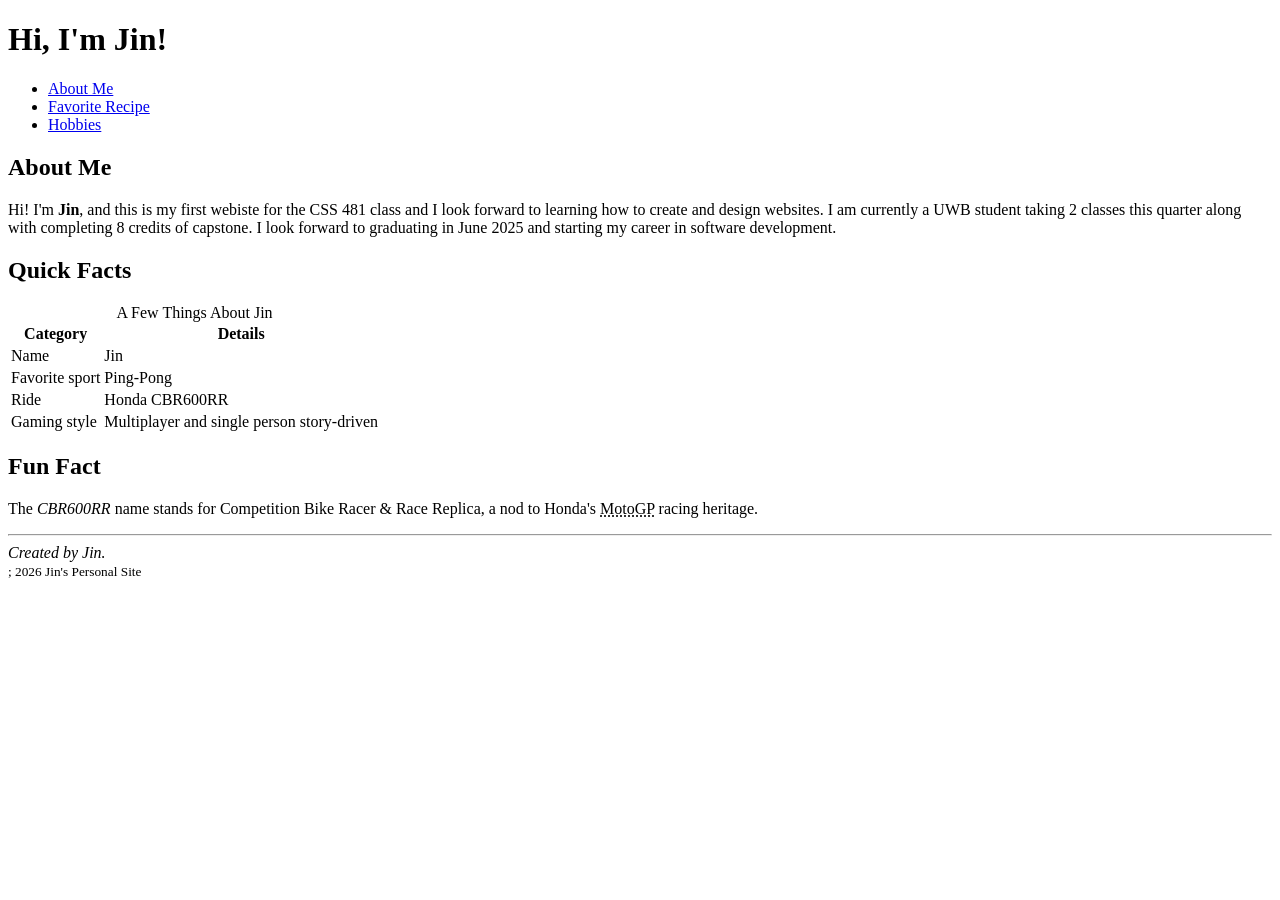
==== index.html @ 7e696fa6 "add html" ====
<!DOCTYPE html>
<html lang="en">
  <head>
    <meta charset="UTF-8" />
    <meta name="viewport" content="width=device-width, initial-scale=1.0" />
    <title>About Jin | Personal Site</title>
  </head>
  <body>
    <header>
      <h1>Hi, I'm Jin!</h1>
      <nav>
        <ul>
          <li><a href="index.html">About Me</a></li>
          <li><a href="recipe.html">Favorite Recipe</a></li>
          <li><a href="hobbies.html">Hobbies</a></li>
        </ul>
      </nav>
    </header>

    <main>
      <section>
        <h2>About Me</h2>
        <p>
          Hi! I'm <strong>Jin</strong>, and this is my first webiste for the CSS 481 class and I look forward to 
          learning how to create and design websites. I am currently a UWB student taking 2 classes this quarter along with completing 8 credits of capstone. I look forward to graduating in June 2025 and starting my career in software development.
        </p>
      </section>

      <section>
        <h2>Quick Facts</h2>
        <table>
          <caption>A Few Things About Jin</caption>
          <thead>
            <tr>
              <th>Category</th>
              <th>Details</th>
            </tr>
          </thead>
          <tbody>
            <tr>
              <td>Name</td>
              <td>Jin</td>
            </tr>
            <tr>
              <td>Favorite sport</td>
              <td>Ping-Pong</td>
            </tr>
            <tr>
              <td>Ride</td>
              <td>Honda CBR600RR</td>
            </tr>
            <tr>
              <td>Gaming style</td>
              <td>Multiplayer and single person story-driven</td>
            </tr>
          </tbody>
        </table>
      </section>

    </main>

    <aside>
      <h2>Fun Fact</h2>
      <p>
        The <dfn>CBR600RR</dfn> name stands for
        Competition Bike Racer &
        Race Replica, a nod to Honda's
        <abbr title="MotoGP World Championship">MotoGP</abbr> racing heritage.
      </p>
    </aside>

    <footer>
      <hr />
      <address>
        Created by Jin.
      </address>
      <small>; 2026 Jin's Personal Site</small>
    </footer>
  </body>
</html>
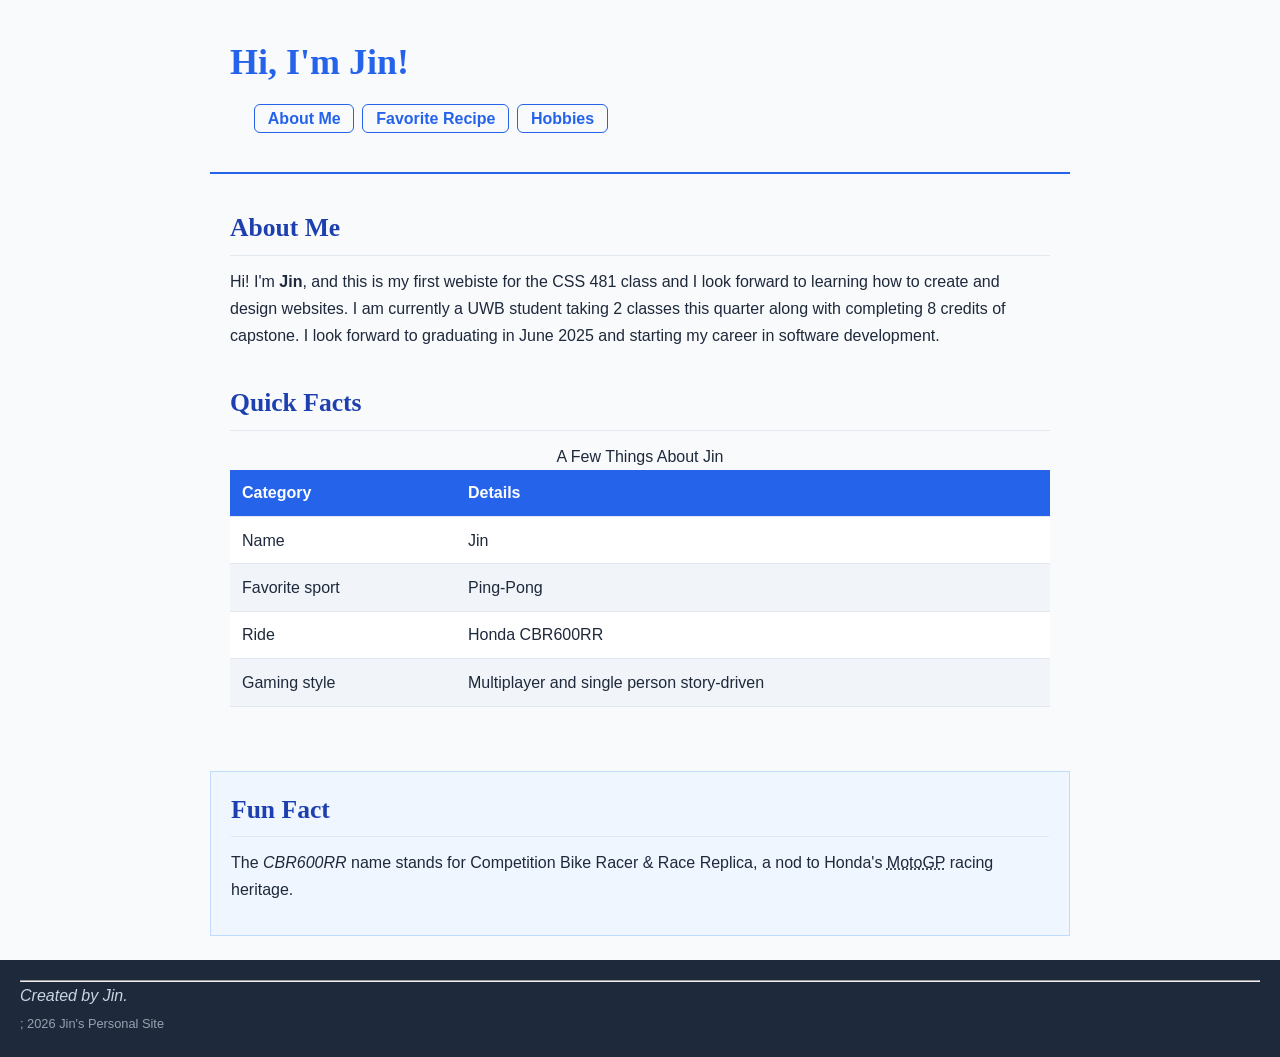
==== commit d5985f94: "adding styles.css" ====
--- a/index.html
+++ b/index.html
@@ -4,6 +4,7 @@
     <meta charset="UTF-8" />
     <meta name="viewport" content="width=device-width, initial-scale=1.0" />
     <title>About Jin | Personal Site</title>
+    <link rel="stylesheet" href="styles.css" />
   </head>
   <body>
     <header>
--- a/styles.css
+++ b/styles.css
@@ -0,0 +1,198 @@
+* {
+  box-sizing: border-box;
+  margin: 0;
+  padding: 0;
+}
+
+body {
+  font-family: "Trebuchet MS", Helvetica, sans-serif;
+  font-size: 1rem;
+  line-height: 1.7;
+  color: #1e293b;
+  background-color: #f8fafc;
+  min-height: 100vh;
+  display: flex;
+  flex-direction: column;
+}
+
+header, main, aside, footer {
+  width: 100%;
+  max-width: 860px;
+  margin-left: auto;
+  margin-right: auto;
+  padding-left: 1.25rem;
+  padding-right: 1.25rem;
+}
+
+header {
+  padding-top: 2rem;
+  padding-bottom: 1.5rem;
+  border-bottom: 2px solid #2563eb;
+}
+
+header h1 {
+  font-family: Georgia, serif;
+  font-size: 2.25rem;
+  color: #2563eb;
+  margin-bottom: 0.75rem;
+}
+
+nav ul {
+  list-style: none;
+  display: flex;
+  flex-wrap: wrap;
+  gap: 0.5rem;
+}
+
+nav ul li a {
+  text-decoration: none;
+  color: #2563eb;
+  font-weight: bold;
+  padding: 0.3rem 0.8rem;
+  border: 1px solid #2563eb;
+  border-radius: 6px;
+}
+
+nav ul li a:hover {
+  background-color: #2563eb;
+  color: #ffffff;
+}
+
+main {
+  flex: 1;
+  padding-top: 2rem;
+  padding-bottom: 2rem;
+}
+
+h2 {
+  font-family: Georgia, serif;
+  font-size: 1.6rem;
+  color: #1e40af;
+  margin-bottom: 0.75rem;
+  border-bottom: 1px solid #e2e8f0;
+  padding-bottom: 0.3rem;
+}
+
+h3 {
+  font-size: 1.3rem;
+  color: #1e293b;
+  margin-top: 1.5rem;
+  margin-bottom: 0.5rem;
+}
+
+h4 {
+  font-size: 1rem;
+  color: #64748b;
+  margin-top: 1.25rem;
+  margin-bottom: 0.4rem;
+  text-transform: uppercase;
+  letter-spacing: 0.05em;
+}
+
+p {
+  margin-bottom: 1rem;
+}
+
+section {
+  margin-bottom: 2rem;
+}
+
+ul, ol {
+  padding-left: 1.5rem;
+  margin-bottom: 1rem;
+}
+
+table {
+  width: 100%;
+  border-collapse: collapse;
+  margin-bottom: 1.25rem;
+  background-color: #ffffff;
+  overflow: hidden;
+}
+
+thead {
+  background-color: #2563eb;
+  color: #ffffff;
+}
+
+th, td {
+  padding: 0.6rem 0.75rem;
+  text-align: left;
+  border-bottom: 1px solid #e2e8f0;
+}
+
+tbody tr:nth-child(even) {
+  background-color: #f1f5f9;
+}
+
+
+blockquote {
+  border-left: 4px solid #2563eb;
+  padding: 0.75rem 1rem;
+  margin: 1rem 0;
+  background-color: #eff6ff;
+  font-style: italic;
+  color: #64748b;
+}
+
+details {
+  border: 1px solid #e2e8f0;
+  padding: 0.75rem 1rem;
+  margin-bottom: 1rem;
+}
+
+summary {
+  cursor: pointer;
+  font-weight: bold;
+  color: #2563eb;
+}
+
+mark {
+  background-color: #fef9c3;
+}
+
+abbr {
+  text-decoration: underline dotted;
+  cursor: help;
+}
+
+
+aside {
+  background-color: #eff6ff;
+  border: 1px solid #bfdbfe;
+  padding: 1rem 1.25rem;
+  margin-bottom: 1.5rem;
+}
+
+
+footer {
+  background-color: #1e293b;
+  color: #cbd5e1;
+  padding-top: 1.25rem;
+  padding-bottom: 1.25rem;
+  max-width: 100%;
+}
+
+small {
+  font-size: 0.8rem;
+  opacity: 0.7;
+}
+
+
+@media (max-width: 640px) {
+  header h1 {
+    font-size: 1.6rem;
+  }
+
+  nav ul {
+    flex-direction: column;
+  }
+
+  h2 {
+    font-size: 1.3rem;
+  }
+
+  body {
+    font-size: 0.95rem;
+  }
+}
